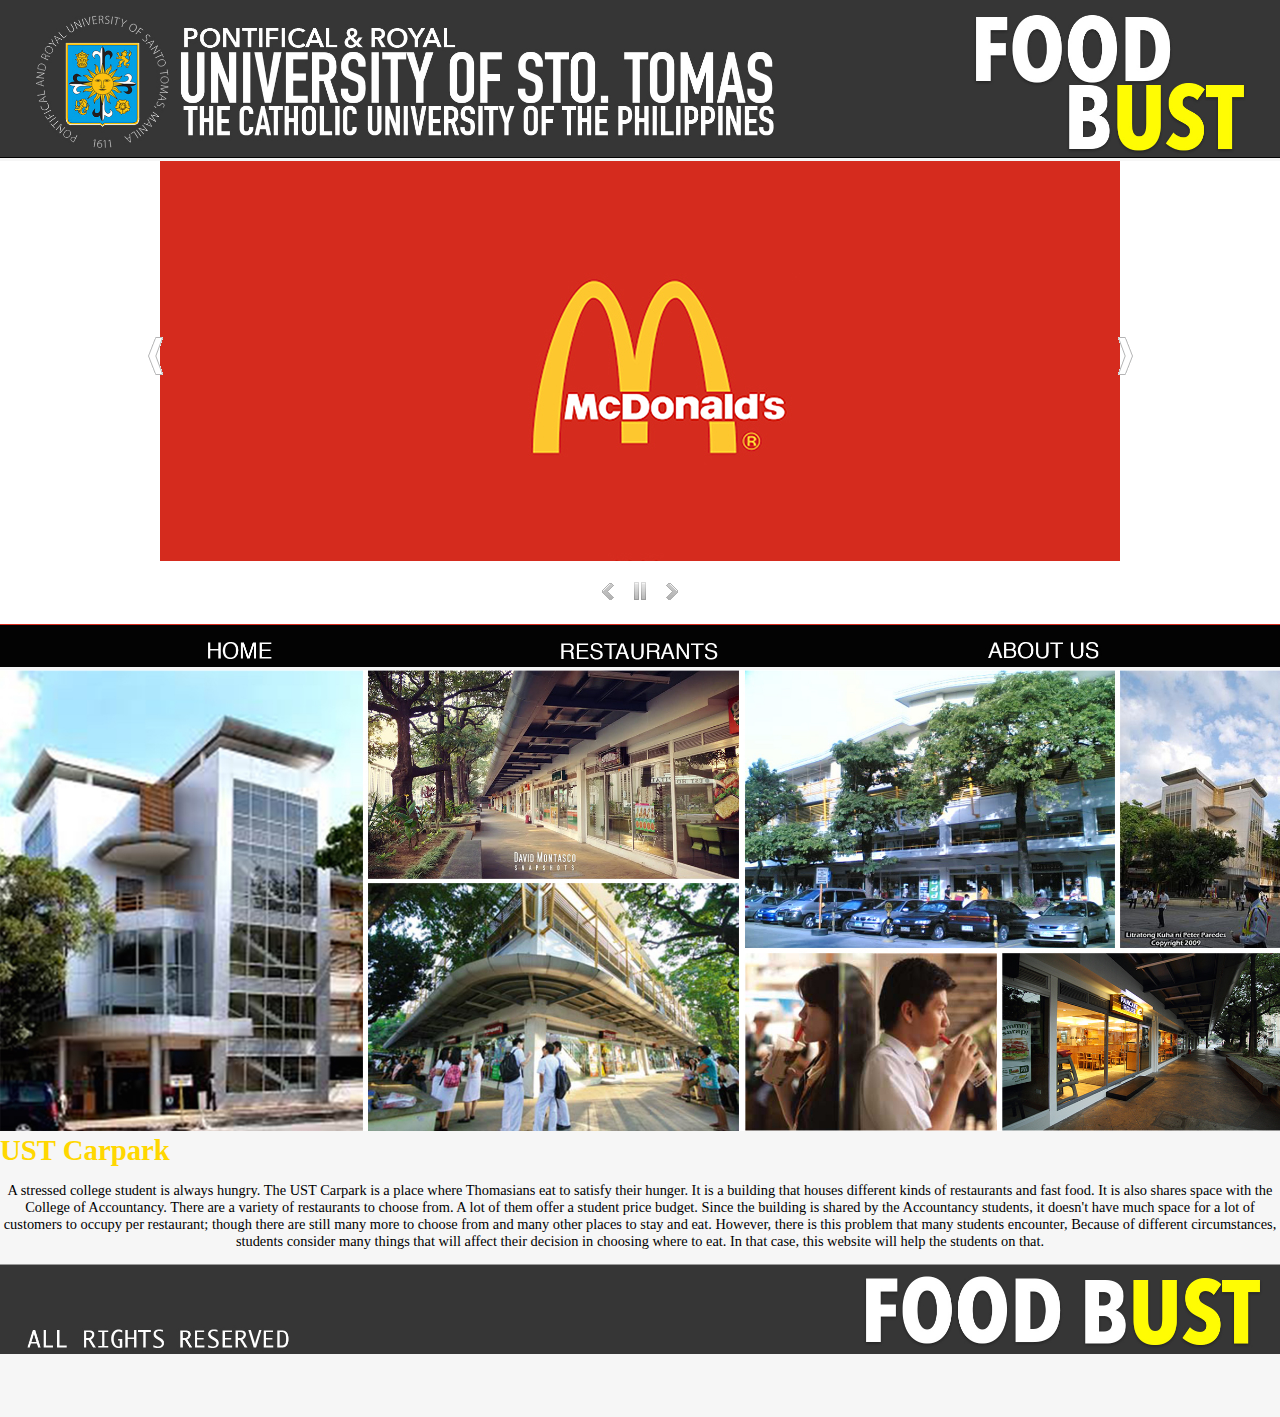
==== FoodWeb/WebContent/index.html @ db51f9e4 "Added files via upload" ====
<!DOCTYPE html>
<html>
<head>
<meta charset="ISO-8859-1">
<title>FoodbUST</title>

 <title>Style #2 - With Navigation Buttons</title>
    <link href="themes/4/js-image-slider.css" rel="stylesheet" type="text/css" />
    <script src="themes/4/js-image-slider.js" type="text/javascript"></script>
    <link href="generic.css" rel="stylesheet" type="text/css" />
    <link href="design.css" rel="stylesheet" type="text/css" />
</head>
<body>
<img src = "images/HEADER.jpg" width = "100%" height = "100%">

	<!-- *************Edit Images name below here***************-- -->
    <div id="sliderFrame">
        <div id="slider">
		 <a href="http://www.urbanschool.in" target="_blank">
            <img src="images/mcdo.jpg" width = "100%" height = "100%"/>
			</a>
            <img src="images/kk.jpg" width = "100%" height = "100%" />
            <img src="images/subway.jpg" width = "100%" height = "100%"/>
            <img src="images/sbarro.jpg" width = "100%" height = "100%" />
        </div>
		
		
        <!--Custom navigation buttons on both sides-->
        <div class="group1-Wrapper">
            <a onclick="imageSlider.previous()" class="group1-Prev"></a>
            <a onclick="imageSlider.next()" class="group1-Next"></a>
        </div>
        <!--nav bar-->
        <div style="text-align:center;padding:20px;z-index:20;">
            <a onclick="imageSlider.previous()" class="group2-Prev"></a>
            <a id='auto' onclick="switchAutoAdvance()"></a>
            <a onclick="imageSlider.next()" class="group2-Next"></a>
        </div>
    </div>

    <script type="text/javascript">
        //The following script is for the group 2 navigation buttons.
        function switchAutoAdvance() {
            imageSlider.switchAuto();
            switchPlayPauseClass();
        }
        function switchPlayPauseClass() {
            var auto = document.getElementById('auto');
            var isAutoPlay = imageSlider.getAuto();
            auto.className = isAutoPlay ? "group2-Pause" : "group2-Play";
            auto.title = isAutoPlay ? "Pause" : "Play";
        }
        switchPlayPauseClass();
    </script>
    
     <img src = "images/bar.jpg" width = "100%" height = "100%">
    <img src = "images/CARPARK.jpg" width = "100%" height = "100%">
<h1>UST Carpark</h1>

<p>
A stressed college student is always hungry. The UST Carpark is
a place where Thomasians eat to satisfy their hunger. It is a building
that houses different kinds of restaurants and fast food. It is also shares
space with the College of Accountancy. There are a variety of restaurants to
choose from. A lot of them offer a student price budget. Since the building is
shared by the Accountancy students, it doesn't have much space for a lot of
customers to occupy per restaurant; though there are still many more to choose
from and many other places to stay and eat. However, there is this problem that
many students encounter, Because of different circumstances, students consider
many things that will affect their decision in choosing where to eat. In that
case, this website will help the students on that.
</p>

    <img src = "images/FOOTER.jpg" width = "100%" height = "100%">
</body>
</html>
---- FoodWeb/WebContent/themes/4/js-image-slider.css ----
/* http://www.menucool.com */

#sliderFrame, #sliderFrame div {
    box-sizing: content-box;
}
/*slider frame*/
#sliderFrame {position:relative;background-color:White;}      

#slider, #slider div.sliderInner {
    width:960px;height:400px;/* Must be the same size as the slider images */
}

#slider 
{
	background:transparent url(loading.gif) no-repeat 50% 50%;
	position:relative;
	margin:0 auto; /*center-aligned*/
    transform: translate3d(0,0,0);
}

/* the link style (if slide image is wrapped in a link) */
#slider a.imgLink, #slider .video {
	z-index:2;
	position:absolute;
	top:0px;left:0px;border:0;padding:0;margin:0;
	width:100%;height:100%;
}
#slider .video {
	background:transparent url(video.png) no-repeat 50% 50%;
}

/* Caption styles */
/* Not set as each slide has no caption in this demo. */


/* ------ built-in navigation bullets wrapper ------*/
#slider div.navBulletsWrapper  {
	display:none;
}


/* --------- Others ------- */

#slider div.loading 
{
    width:100%; height:100%;
    background:transparent url(loading.gif) no-repeat 50% 50%;
    filter: alpha(opacity=60);
    opacity:0.6;
    position:absolute;
    left:0;
    top:0; 
    z-index:9;
}

#slider img, #slider>b, #slider a>b {
	position:absolute; border:none; display:none;
}

#slider div.sliderInner {
	overflow:hidden; 
	-webkit-transform: rotate(0.000001deg);/* fixed the Chrome not crop border-radius bug*/
	position:absolute; top:0; left:0;
}

#slider>a, #slider video, #slider audio {display:none;}
#slider div {-webkit-transform: translate3d(0,0,0);transform: translate3d(0,0,0);}



/*----------- navigation buttons on both sides of the slider -----------*/
.group1-Wrapper 
{
    position:absolute;
    z-index:20;
    top:120px;
    margin-left:50%;/* position it in the middle of #sliderFrame */
    width:1px;
}
a.group1-Prev, a.group1-Next
{
    width:50px;height:150px;
    background:transparent url(navbuttons2.gif); 
    display:block; 
    cursor:pointer;
    position:absolute;
    top:0;
    user-select: none;
}
a.group1-Prev{background-position:0 0; left: -510px;}
a.group1-Next {background-position:0 -150px;left:460px;}

a.group1-Prev:hover{background-position:50px 0;}
a.group1-Next:hover {background-position:50px -150px;}


/* ----------- navigation buttons in the nav bar ---------- */
a.group2-Prev, a.group2-Next, a.group2-Play, a.group2-Pause 
{
    width:20px; height:20px; 
    background:transparent url(navbuttons.gif); 
    display:inline-block; 
    *display:inline;zoom:1;/*IE hack*/
    margin-left:4px; margin-right:4px;
    cursor:pointer;
}
a.group2-Pause{background-position:0 0;}
a.group2-Play {background-position:0 -20px;}
a.group2-Next {background-position:0 -40px;}
a.group2-Prev {background-position:0 -60px;} 

a.group2-Pause:hover{background-position:20px 0;}
a.group2-Play:hover {background-position:20px -20px;}
a.group2-Next:hover {background-position:20px -40px;}
a.group2-Prev:hover {background-position:20px -60px;}
---- FoodWeb/WebContent/generic.css ----
/* For generic page styles. Not for sliders. */

body {background:#F6F6F6;font:normal 0.9em Arial; margin:0; padding:0; padding-bottom:60px;}
h2 {display:inline;}
.div1, .div2 {width:700px;margin:0 auto;}
.div1 {margin-top:30px;margin-bottom:60px;text-align:center;line-height:20px;}
.div1 P {font-size:18px;}
.div1 a, .div2 a {color:#07C; }
.div1 a {margin:0 8px;}
.div1 a.current {color:black; text-decoration:none;}
.div2 {margin-top:70px;}
.div2 li {padding-top:6px;padding-bottom:6px;}
.green {color:Green;}
.cn {font-family: "Courier New", Georgia;}
#status {display:inline-block; margin-left:26px;line-height:50px;height:50px;vertical-align:middle;}

.code
{
    border: dashed 1px #BCBCCB; padding:8px 12px; background-color: #F3F3F9; white-space:pre; font-family:"Courier New", Georgia;
    font-size:12px; margin:6px 0;overflow:auto; 
}
---- FoodWeb/WebContent/design.css ----
h1 {
	font-family: "Avenir Next Condensed Bold";
	display: inline;
	color: gold;
}

p {
	text-align: center;
	font-size: 14;
	font-family: "Verdana";
}
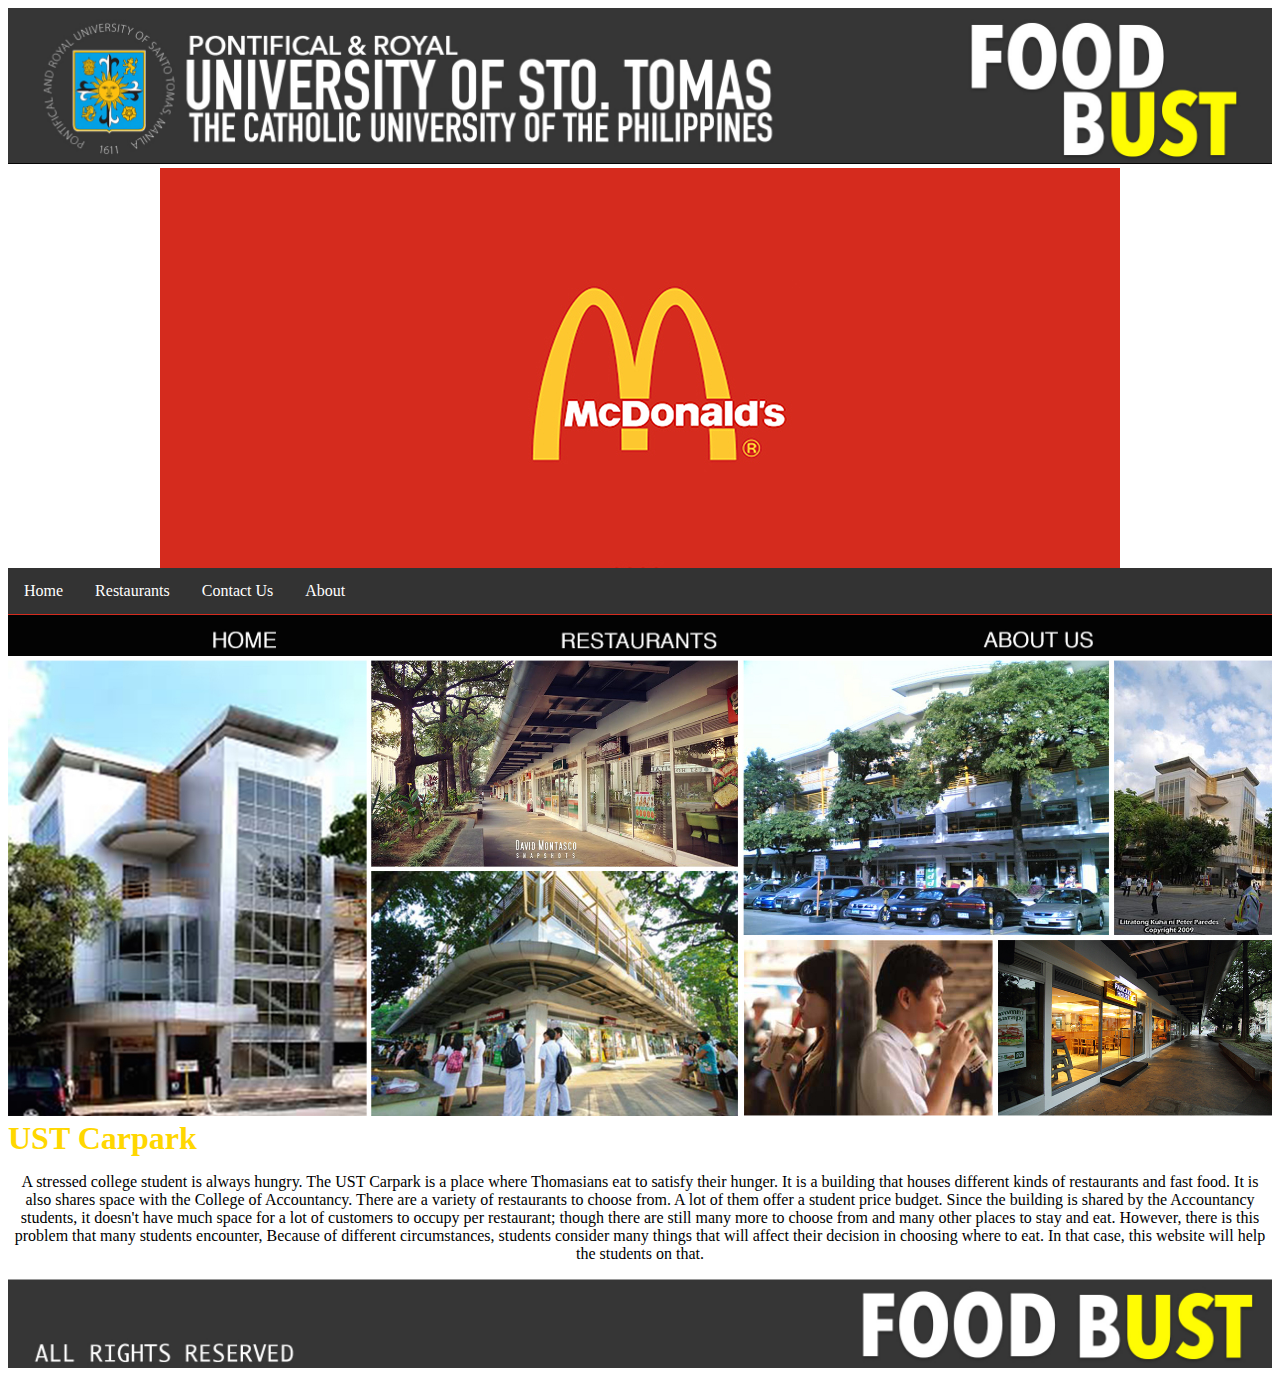
==== commit 5d94ce1c: "Changes in homepages" ====
--- a/FoodWeb/WebContent/index.html
+++ b/FoodWeb/WebContent/index.html
@@ -7,8 +7,34 @@
  <title>Style #2 - With Navigation Buttons</title>
     <link href="themes/4/js-image-slider.css" rel="stylesheet" type="text/css" />
     <script src="themes/4/js-image-slider.js" type="text/javascript"></script>
-    <link href="generic.css" rel="stylesheet" type="text/css" />
     <link href="design.css" rel="stylesheet" type="text/css" />
+
+    <style>
+        ul {
+            list-style-type: none;
+            margin: 0;
+            padding: 0;
+            overflow: hidden;
+            background-color: #333;
+            }
+
+        li {
+            float: left;
+            }
+
+        li a {
+            display: block;
+            color: white;
+            text-align: center;
+            padding: 14px 16px;
+            text-decoration: none;
+            }
+
+        li a:hover {
+            background-color: #111;
+            }
+    </style>
+
 </head>
 <body>
 <img src = "images/HEADER.jpg" width = "100%" height = "100%">
@@ -24,35 +50,14 @@
             <img src="images/sbarro.jpg" width = "100%" height = "100%" />
         </div>
 		
-		
-        <!--Custom navigation buttons on both sides-->
-        <div class="group1-Wrapper">
-            <a onclick="imageSlider.previous()" class="group1-Prev"></a>
-            <a onclick="imageSlider.next()" class="group1-Next"></a>
-        </div>
-        <!--nav bar-->
-        <div style="text-align:center;padding:20px;z-index:20;">
-            <a onclick="imageSlider.previous()" class="group2-Prev"></a>
-            <a id='auto' onclick="switchAutoAdvance()"></a>
-            <a onclick="imageSlider.next()" class="group2-Next"></a>
-        </div>
-    </div>
+	<ul>    
+      <li><a class="active" href="#home">Home</a></li>
+      <li><a href="#news">Restaurants</a></li>
+      <li><a href="#contact">Contact Us</a></li>
+      <li><a href="#about">About</a></li>
+    </ul>
 
-    <script type="text/javascript">
-        //The following script is for the group 2 navigation buttons.
-        function switchAutoAdvance() {
-            imageSlider.switchAuto();
-            switchPlayPauseClass();
-        }
-        function switchPlayPauseClass() {
-            var auto = document.getElementById('auto');
-            var isAutoPlay = imageSlider.getAuto();
-            auto.className = isAutoPlay ? "group2-Pause" : "group2-Play";
-            auto.title = isAutoPlay ? "Pause" : "Play";
-        }
-        switchPlayPauseClass();
-    </script>
-    
+            
      <img src = "images/bar.jpg" width = "100%" height = "100%">
     <img src = "images/CARPARK.jpg" width = "100%" height = "100%">
 <h1>UST Carpark</h1>
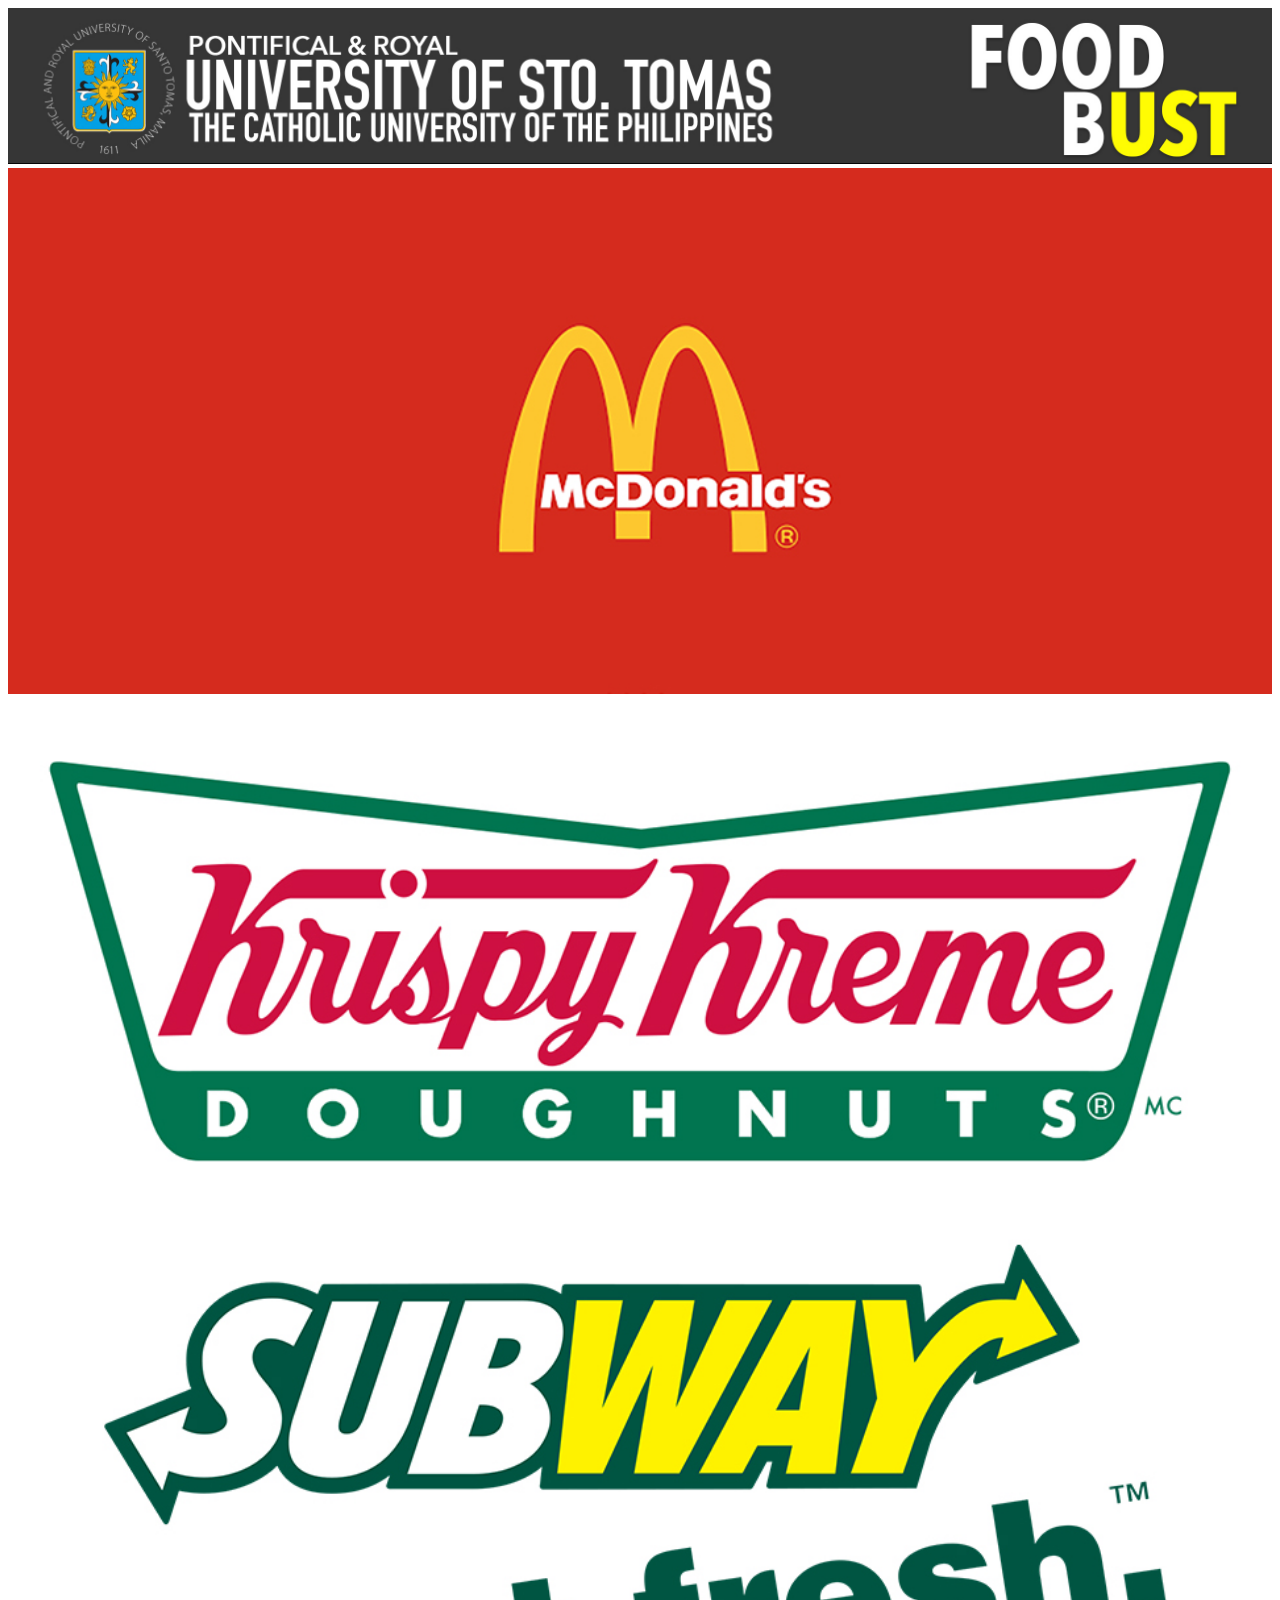
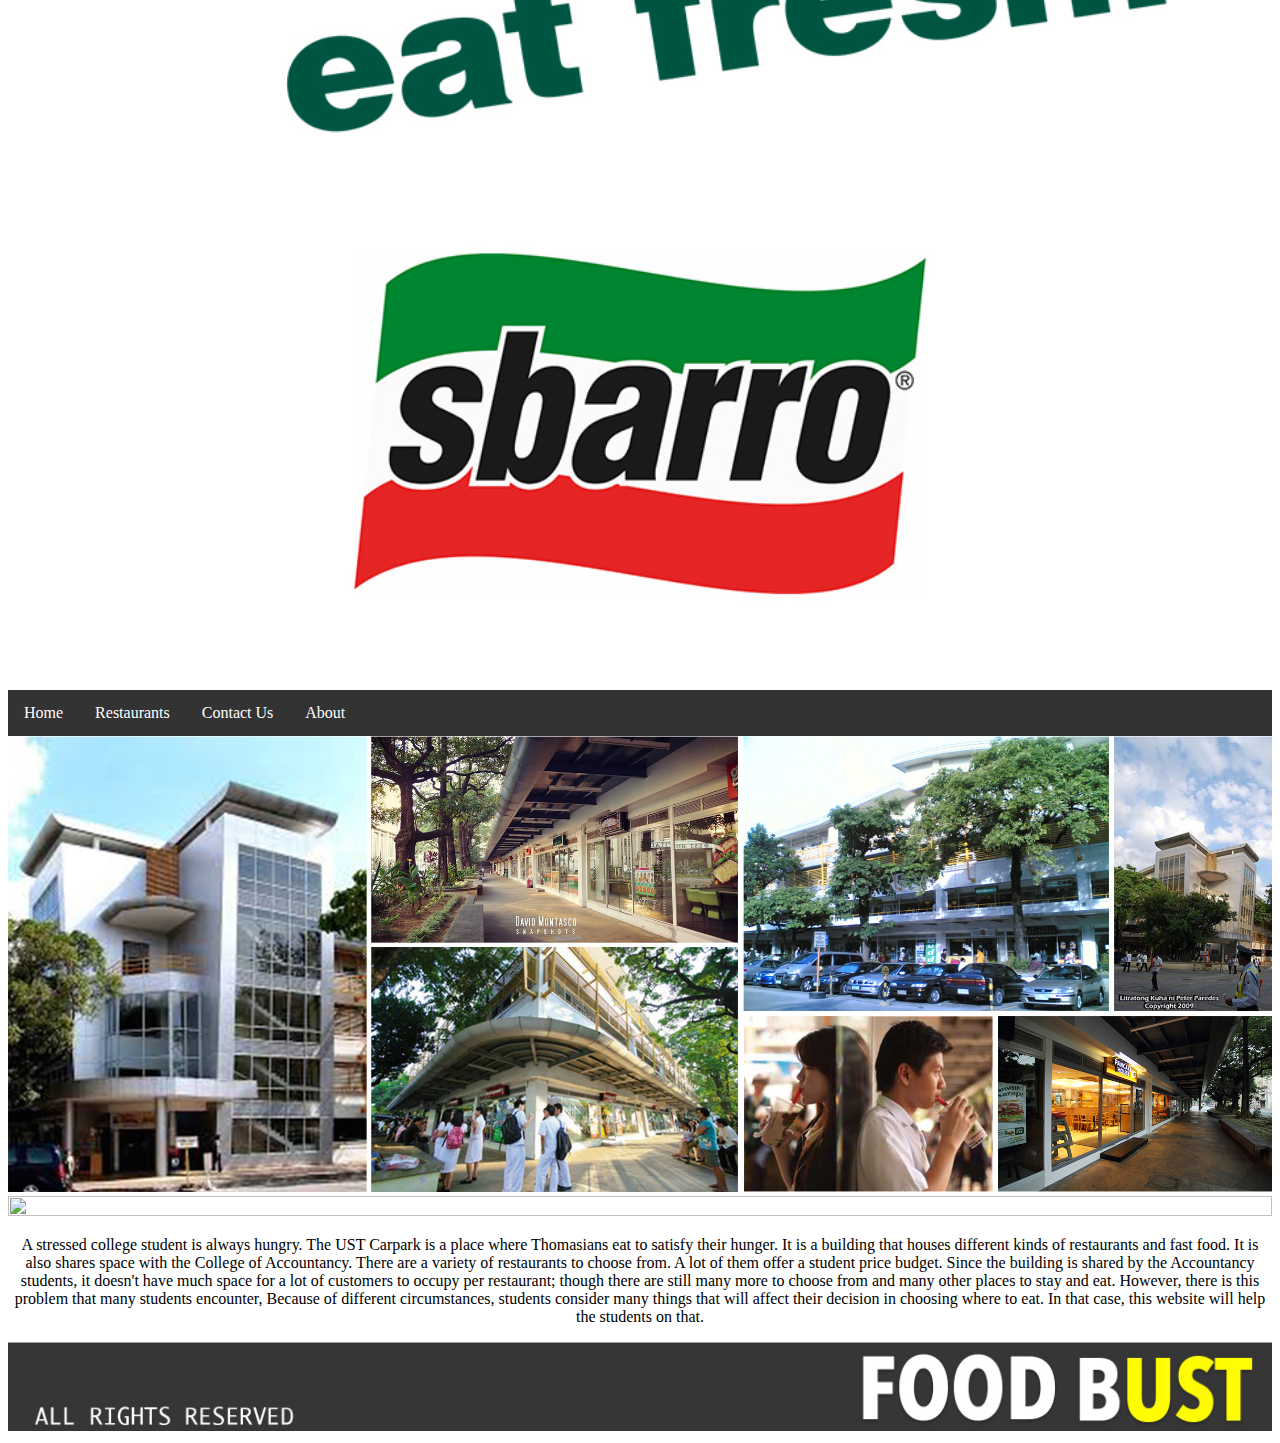
==== commit 2eb1aa9e: "Transferring of Pictures" ====
--- a/FoodWeb/WebContent/index.html
+++ b/FoodWeb/WebContent/index.html
@@ -3,12 +3,10 @@
 <head>
 <meta charset="ISO-8859-1">
 <title>FoodbUST</title>
-
- <title>Style #2 - With Navigation Buttons</title>
-    <link href="themes/4/js-image-slider.css" rel="stylesheet" type="text/css" />
-    <script src="themes/4/js-image-slider.js" type="text/javascript"></script>
-    <link href="design.css" rel="stylesheet" type="text/css" />
-
+    <link href="js-image-slider.css" rel="stylesheet" type="text/css" />
+    <script src="js-image-slider.js" type="text/javascript"></script>
+    <link rel="stylesheet" href="design.css">
+    
     <style>
         ul {
             list-style-type: none;
@@ -34,35 +32,31 @@
             background-color: #111;
             }
     </style>
-
 </head>
 <body>
-<img src = "images/HEADER.jpg" width = "100%" height = "100%">
+<img src = "images/HEADER.jpg" width = "100%">
 
-	<!-- *************Edit Images name below here***************-- -->
     <div id="sliderFrame">
         <div id="slider">
-		 <a href="http://www.urbanschool.in" target="_blank">
             <img src="images/mcdo.jpg" width = "100%" height = "100%"/>
-			</a>
             <img src="images/kk.jpg" width = "100%" height = "100%" />
             <img src="images/subway.jpg" width = "100%" height = "100%"/>
             <img src="images/sbarro.jpg" width = "100%" height = "100%" />
         </div>
-		
-	<ul>    
-      <li><a class="active" href="#home">Home</a></li>
-      <li><a href="#news">Restaurants</a></li>
-      <li><a href="#contact">Contact Us</a></li>
-      <li><a href="#about">About</a></li>
-    </ul>
+            <div id="sliderFrame">
 
-            
-     <img src = "images/bar.jpg" width = "100%" height = "100%">
+    <ul>
+    
+  <li><a class="active" href="index.html">Home</a></li>
+  <li><a href="HTMLRestoList.html">Restaurants</a></li>
+  <li><a href="#contact">Contact Us</a></li>
+  <li><a href="#about">About</a></li>
+</ul>
+
     <img src = "images/CARPARK.jpg" width = "100%" height = "100%">
-<h1>UST Carpark</h1>
+    <img src = "images/in.png" width = "100%" height = "100%">
 
-<p>
+<p class="ex1">
 A stressed college student is always hungry. The UST Carpark is
 a place where Thomasians eat to satisfy their hunger. It is a building
 that houses different kinds of restaurants and fast food. It is also shares
